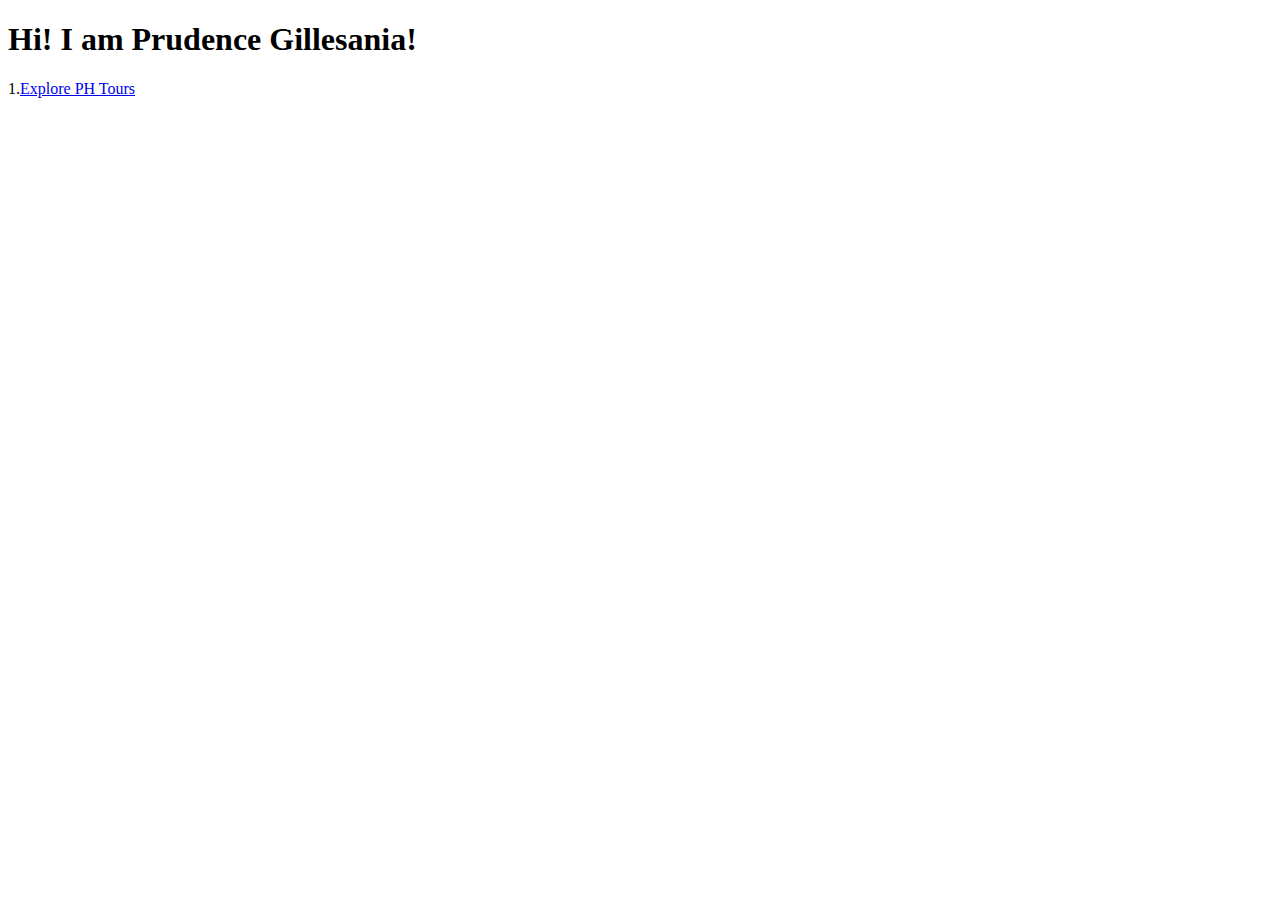
==== index.html @ de0472ee "Landing page delete2" ====
<!DOCTYPE html>
<html lang="en">
<head>
 <meta charset="UTF-8">
 <meta name="viewport" content="width=device-width, initial-scale=1.0">
 <title>My First Web Page</title>
</head>
<body>
 <h1>Hi! I am Prudence Gillesania!</h1>
 <p>1.<a href="GillesaniaExplorePHTours.html">Explore PH Tours</a></p>
</body>
</html>
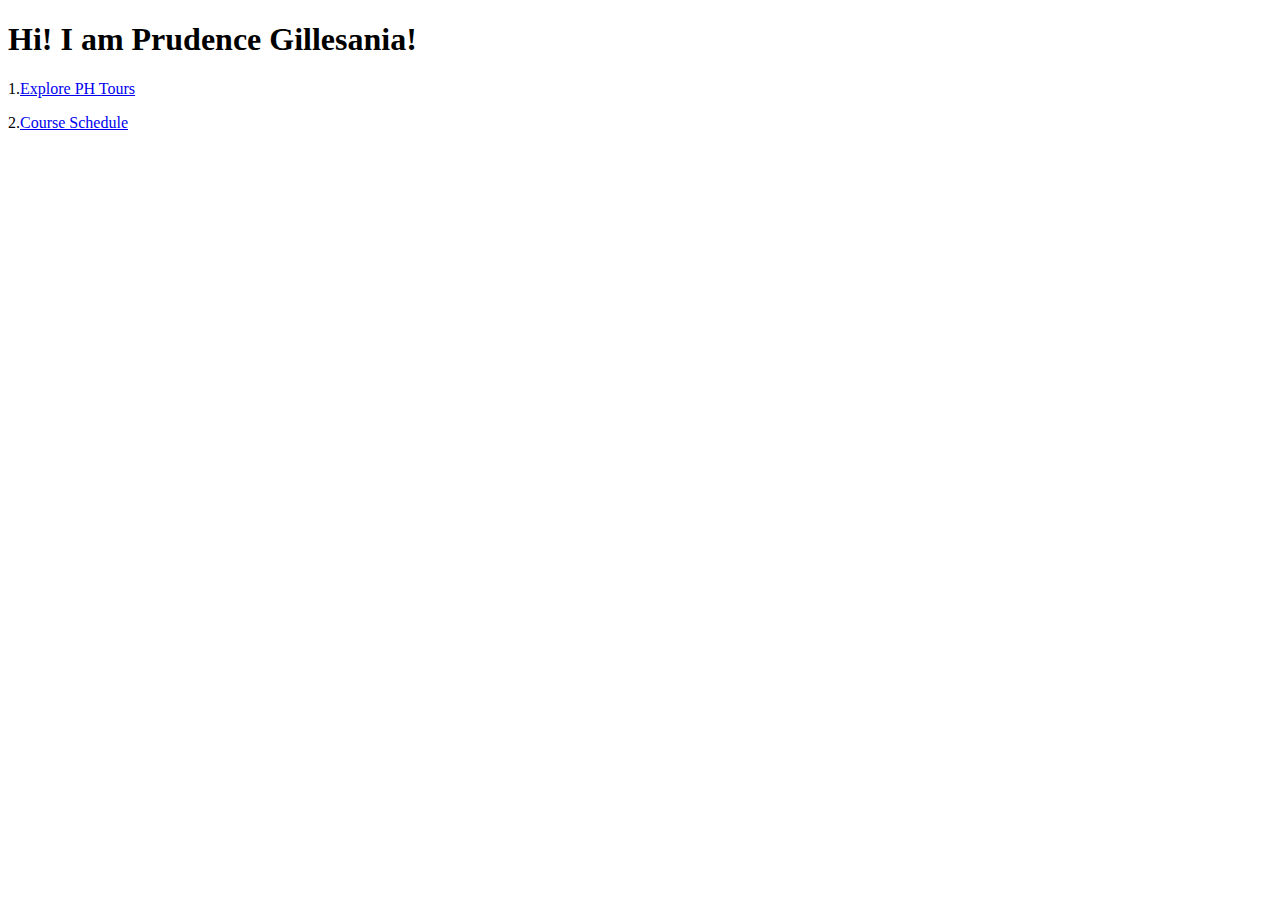
==== commit cdff9836: "with course" ====
--- a/index.html
+++ b/index.html
@@ -8,5 +8,6 @@
 <body>
  <h1>Hi! I am Prudence Gillesania!</h1>
  <p>1.<a href="GillesaniaExplorePHTours.html">Explore PH Tours</a></p>
+ <p>2.<a href="GillesaniaCourseSchedule.html">Course Schedule</a></p>
 </body>
 </html>
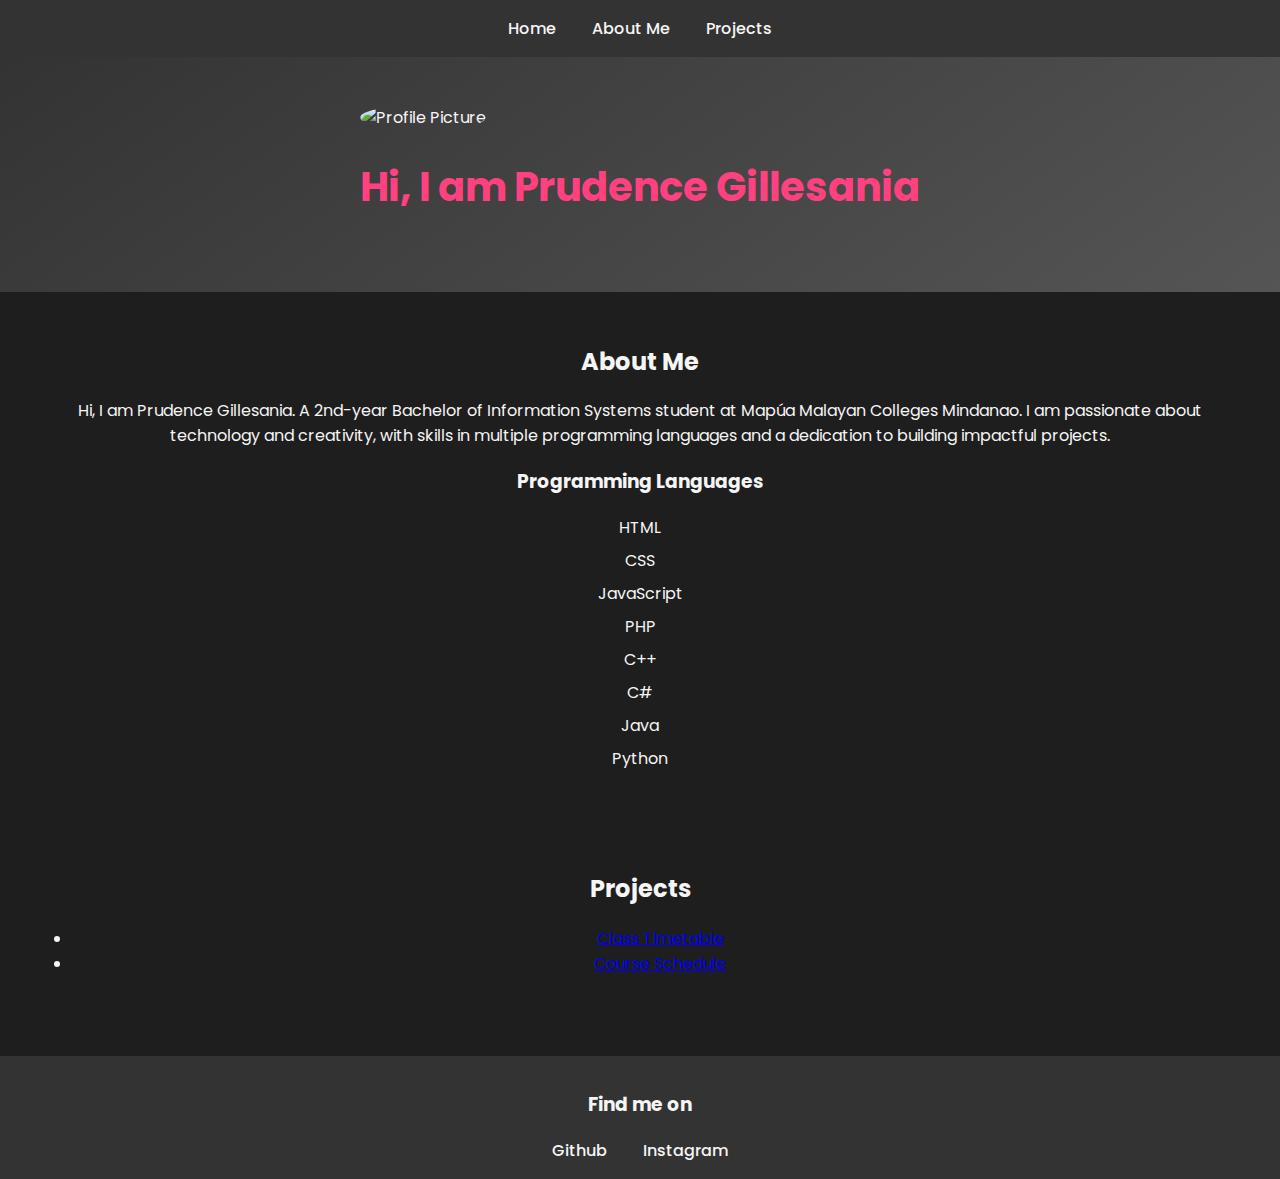
==== commit 716ef087: "Portfolio" ====
--- a/index.html
+++ b/index.html
@@ -1,13 +1,60 @@
 <!DOCTYPE html>
 <html lang="en">
 <head>
- <meta charset="UTF-8">
- <meta name="viewport" content="width=device-width, initial-scale=1.0">
- <title>My First Web Page</title>
+    <meta charset="UTF-8">
+    <meta name="viewport" content="width=device-width, initial-scale=1.0">
+    <title>Prudence Gillesania - Portfolio</title>
+    <link rel="stylesheet" href="styles.css">
+    <link rel="preconnect" href="https://fonts.googleapis.com">
+    <link rel="preconnect" href="https://fonts.gstatic.com" crossorigin>
+    <link href="https://fonts.googleapis.com/css2?family=Poppins:wght@300;500;700&display=swap" rel="stylesheet">
 </head>
 <body>
- <h1>Hi! I am Prudence Gillesania!</h1>
- <p>1.<a href="GillesaniaExplorePHTours.html">Explore PH Tours</a></p>
- <p>2.<a href="GillesaniaCourseSchedule.html">Course Schedule</a></p>
+    <nav>
+        <ul>
+            <li><a href="#home">Home</a></li>
+            <li><a href="#about">About Me</a></li>
+            <li><a href="#projects">Projects</a></li>
+        </ul>
+    </nav>
+
+    <header id="home">
+        <div class="header-content">
+            <img src="./downloads/prue pic.jpg" alt="Profile Picture">
+            <h1>Hi, I am Prudence Gillesania</h1>
+        </div>
+    </header>
+
+    <section id="about">
+        <h2>About Me</h2>
+        <p>Hi, I am Prudence Gillesania. A 2nd-year Bachelor of Information Systems student at Mapúa Malayan Colleges Mindanao. I am passionate about technology and creativity, with skills in multiple programming languages and a dedication to building impactful projects.</p>
+        <div class="skills">
+            <h3>Programming Languages</h3>
+            <ul>
+                <li>HTML</li>
+                <li>CSS</li>
+                <li>JavaScript</li>
+                <li>PHP</li>
+                <li>C++</li>
+                <li>C#</li>
+                <li>Java</li>
+                <li>Python</li>
+            </ul>
+        </div>
+    </section>
+
+    <section id="projects">
+        <h2>Projects</h2>
+        <ul>
+            <li><a href="./timetable.html">Class Timetable</a></li>
+            <li><a href="GillesaniaCourseSchedule.html">Course Schedule</a></li>
+        </ul>
+    </section>
+
+    <footer>
+        <h3>Find me on</h3>
+        <a href="https://github.com/prueGill" target="_blank">Github</a>
+        <a href="https://instagram.com/prueeeeeeee" target="_blank">Instagram</a>
+    </footer>
 </body>
 </html>
--- a/styles.css
+++ b/styles.css
@@ -0,0 +1,87 @@
+body {
+    font-family: 'Poppins', sans-serif;
+    margin: 0;
+    padding: 0;
+    background-color: #1e1e1e;
+    color: #f5f5f5;
+}
+
+nav {
+    background-color: #333;
+    padding: 1rem;
+    text-align: center;
+}
+
+nav ul {
+    list-style: none;
+    margin: 0;
+    padding: 0;
+}
+
+nav ul li {
+    display: inline;
+    margin: 0 1rem;
+}
+
+nav ul li a {
+    text-decoration: none;
+    color: #f5f5f5;
+    font-weight: 500;
+    transition: color 0.3s ease;
+}
+
+nav ul li a:hover {
+    color: #ff4081;
+}
+
+header {
+    display: flex;
+    align-items: center;
+    justify-content: center;
+    padding: 3rem 0;
+    background: linear-gradient(145deg, #333, #555);
+}
+
+header img {
+    width: 150px;
+    height: 150px;
+    border-radius: 50%;
+    margin-right: 2rem;
+}
+
+header h1 {
+    font-size: 2.5rem;
+    color: #ff4081;
+}
+
+section {
+    padding: 2rem;
+    text-align: center;
+}
+
+.skills ul {
+    list-style: none;
+    padding: 0;
+}
+
+.skills li {
+    margin: 0.5rem 0;
+}
+
+footer {
+    background-color: #333;
+    padding: 1rem;
+    text-align: center;
+    margin-top: 2rem;
+}
+
+footer a {
+    margin: 0 1rem;
+    text-decoration: none;
+    color: #f5f5f5;
+    font-weight: 500;
+}
+
+footer a:hover {
+    color: #ff4081;
+}
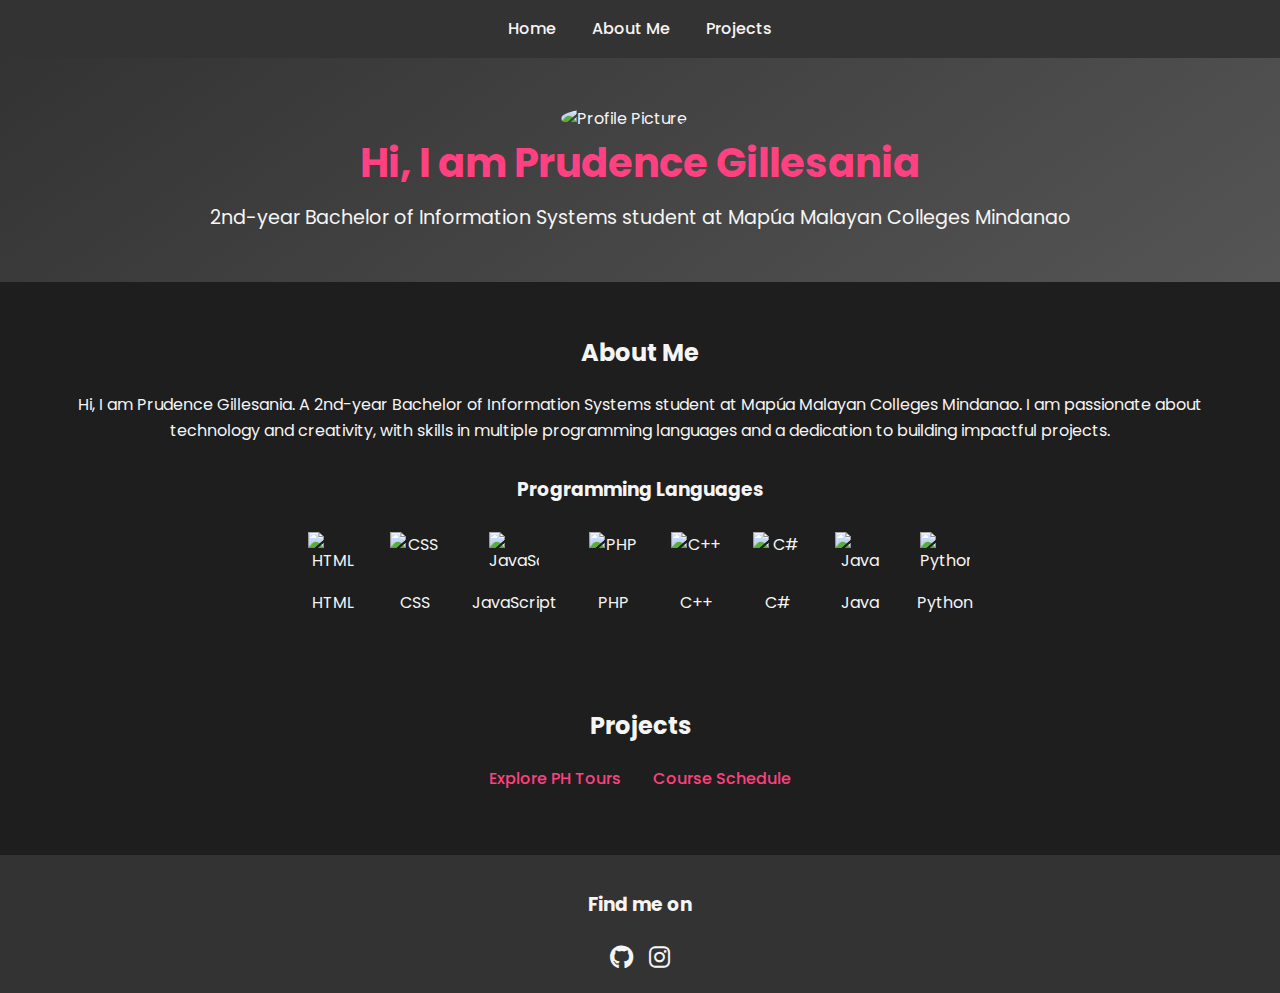
==== commit 6ebcb5f1: "CHANGES" ====
--- a/index.html
+++ b/index.html
@@ -8,6 +8,7 @@
     <link rel="preconnect" href="https://fonts.googleapis.com">
     <link rel="preconnect" href="https://fonts.gstatic.com" crossorigin>
     <link href="https://fonts.googleapis.com/css2?family=Poppins:wght@300;500;700&display=swap" rel="stylesheet">
+    <link rel="stylesheet" href="https://cdnjs.cloudflare.com/ajax/libs/font-awesome/6.0.0-beta3/css/all.min.css">
 </head>
 <body>
     <nav>
@@ -20,8 +21,9 @@
 
     <header id="home">
         <div class="header-content">
-            <img src="./downloads/prue pic.jpg" alt="Profile Picture">
+            <img src="C:\Users\Prudence Gillesania\Downloads\portfolio icons/prue pic.jpg" alt="Profile Picture">
             <h1>Hi, I am Prudence Gillesania</h1>
+            <p>2nd-year Bachelor of Information Systems student at Mapúa Malayan Colleges Mindanao</p>
         </div>
     </header>
 
@@ -30,31 +32,61 @@
         <p>Hi, I am Prudence Gillesania. A 2nd-year Bachelor of Information Systems student at Mapúa Malayan Colleges Mindanao. I am passionate about technology and creativity, with skills in multiple programming languages and a dedication to building impactful projects.</p>
         <div class="skills">
             <h3>Programming Languages</h3>
-            <ul>
-                <li>HTML</li>
-                <li>CSS</li>
-                <li>JavaScript</li>
-                <li>PHP</li>
-                <li>C++</li>
-                <li>C#</li>
-                <li>Java</li>
-                <li>Python</li>
-            </ul>
+            <div class="skills-icons">
+                <div class="skill-item">
+                    <img src="C:\Users\Prudence Gillesania\Downloads\portfolio icons/HTML_icon.png" alt="HTML">
+                    <span>HTML</span>
+                </div>
+                <div class="skill-item">
+                    <img src="C:\Users\Prudence Gillesania\Downloads\portfolio icons/CSS_icon.png" alt="CSS">
+                    <span>CSS</span>
+                </div>
+                <div class="skill-item">
+                    <img src="C:\Users\Prudence Gillesania\Downloads\portfolio icons/JS_icon.png" alt="JavaScript">
+                    <span>JavaScript</span>
+                </div>
+                <div class="skill-item">
+                    <img src="C:\Users\Prudence Gillesania\Downloads\portfolio icons/PHP_icon.png" alt="PHP">
+                    <span>PHP</span>
+                </div>
+                <div class="skill-item">
+                    <img src="C:\Users\Prudence Gillesania\Downloads\portfolio icons/C++_icon.png" alt="C++">
+                    <span>C++</span>
+                </div>
+                <div class="skill-item">
+                    <img src="C:\Users\Prudence Gillesania\Downloads\portfolio icons/C#_icon.png" alt="C#">
+                    <span>C#</span>
+                </div>
+                <div class="skill-item">
+                    <img src="C:\Users\Prudence Gillesania\Downloads\portfolio icons/JAVA_icon.png" alt="Java">
+                    <span>Java</span>
+                </div>
+                <div class="skill-item">
+                    <img src="C:\Users\Prudence Gillesania\Downloads\portfolio icons/PYTHON_icon.png" alt="Python">
+                    <span>Python</span>
+                </div>
+            </div>
         </div>
     </section>
 
     <section id="projects">
         <h2>Projects</h2>
-        <ul>
-            <li><a href="./timetable.html">Class Timetable</a></li>
-            <li><a href="GillesaniaCourseSchedule.html">Course Schedule</a></li>
-        </ul>
+        <div class="project-list">
+            <div class="project-item">
+                <a href="GillesaniaExplorePHTours.html">Explore PH Tours</a>
+            </div>
+            <div class="project-item">
+                <a href="GillesaniaCourseSchedule.html">Course Schedule</a>
+            </div>
+        </div>
     </section>
 
     <footer>
         <h3>Find me on</h3>
-        <a href="https://github.com/prueGill" target="_blank">Github</a>
-        <a href="https://instagram.com/prueeeeeeee" target="_blank">Instagram</a>
+        <div class="social-icons">
+            <a href="https://github.com/prueGill" target="_blank"><i class="fab fa-github"></i></a>
+            <a href="https://instagram.com/prueeeeeeee" target="_blank"><i class="fab fa-instagram"></i></a>
+        </div>
     </footer>
 </body>
-</html>
+</html>--- a/styles.css
+++ b/styles.css
@@ -4,12 +4,16 @@
     padding: 0;
     background-color: #1e1e1e;
     color: #f5f5f5;
+    line-height: 1.6;
 }
 
 nav {
     background-color: #333;
     padding: 1rem;
     text-align: center;
+    position: sticky;
+    top: 0;
+    z-index: 1000;
 }
 
 nav ul {
@@ -40,6 +44,7 @@
     justify-content: center;
     padding: 3rem 0;
     background: linear-gradient(145deg, #333, #555);
+    text-align: center;
 }
 
 header img {
@@ -52,6 +57,13 @@
 header h1 {
     font-size: 2.5rem;
     color: #ff4081;
+    margin: 0;
+}
+
+header p {
+    font-size: 1.2rem;
+    color: #f5f5f5;
+    margin: 0.5rem 0 0;
 }
 
 section {
@@ -59,13 +71,47 @@
     text-align: center;
 }
 
-.skills ul {
-    list-style: none;
-    padding: 0;
+.skills {
+    margin-top: 2rem;
 }
 
-.skills li {
-    margin: 0.5rem 0;
+.skills-icons {
+    display: flex;
+    justify-content: center;
+    flex-wrap: wrap;
+    gap: 1rem;
+    margin-top: 1rem;
+}
+
+.skill-item {
+    display: flex;
+    flex-direction: column;
+    align-items: center;
+    margin: 0.5rem;
+}
+
+.skill-item img {
+    width: 50px;
+    height: 50px;
+    margin-bottom: 0.5rem;
+}
+
+.project-list {
+    display: flex;
+    justify-content: center;
+    gap: 2rem;
+    margin-top: 1rem;
+}
+
+.project-item a {
+    text-decoration: none;
+    color: #ff4081;
+    font-weight: 500;
+    transition: color 0.3s ease;
+}
+
+.project-item a:hover {
+    color: #f5f5f5;
 }
 
 footer {
@@ -75,13 +121,19 @@
     margin-top: 2rem;
 }
 
-footer a {
-    margin: 0 1rem;
-    text-decoration: none;
-    color: #f5f5f5;
-    font-weight: 500;
+.social-icons {
+    display: flex;
+    justify-content: center;
+    gap: 1rem;
+    margin-top: 1rem;
 }
 
-footer a:hover {
+.social-icons a {
+    color: #f5f5f5;
+    font-size: 1.5rem;
+    transition: color 0.3s ease;
+}
+
+.social-icons a:hover {
     color: #ff4081;
-}
+}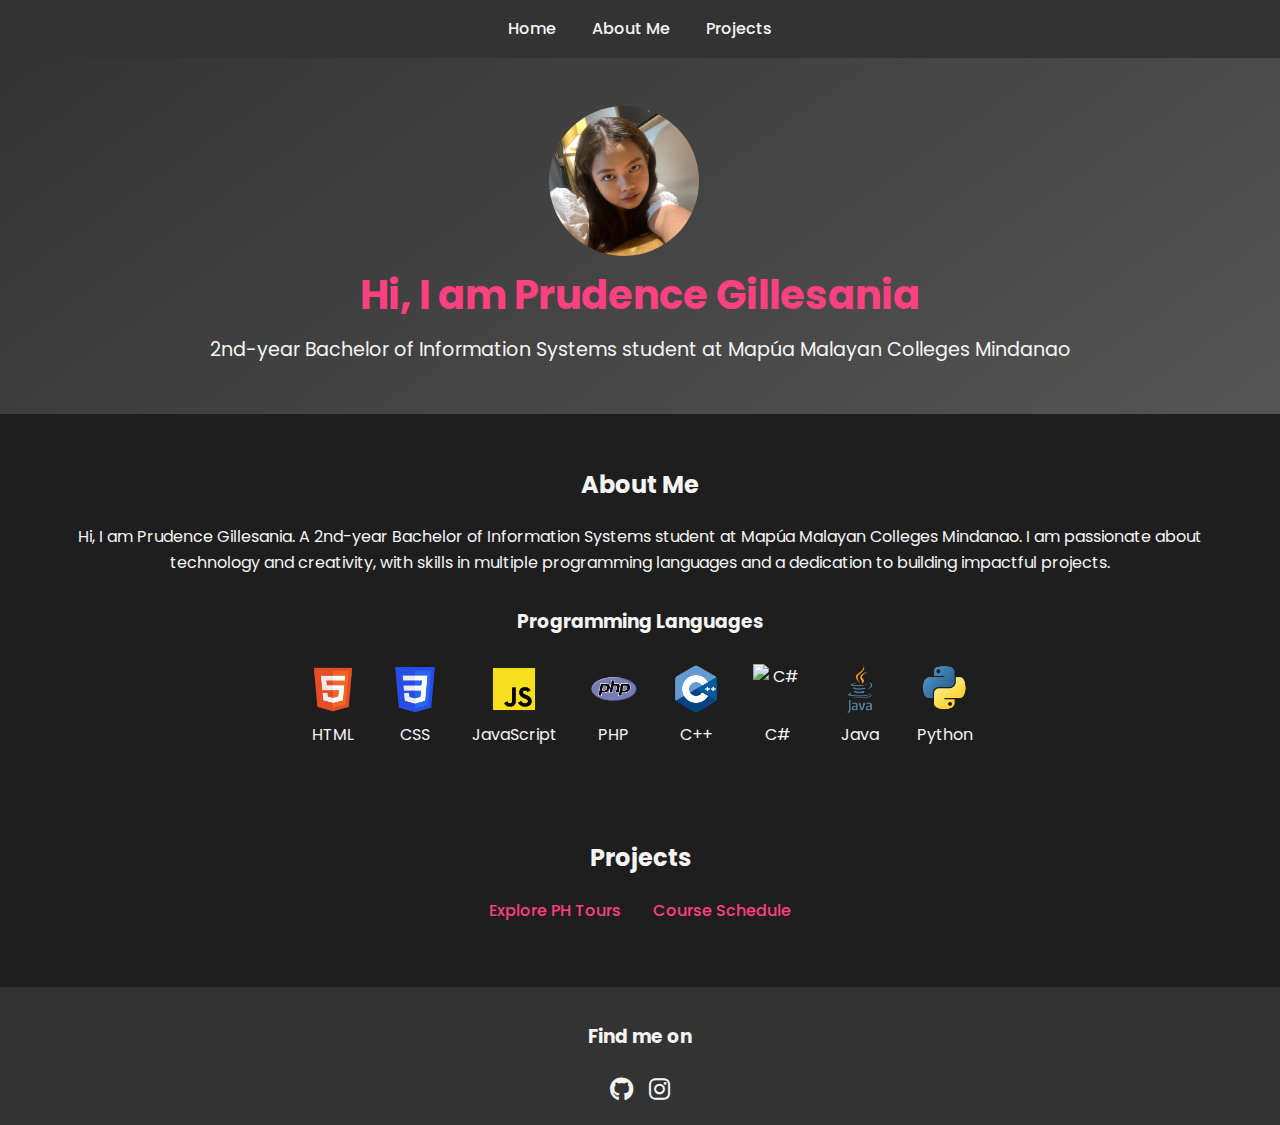
==== commit d5b16273: "CHANGES" ====
--- a/index.html
+++ b/index.html
@@ -21,7 +21,7 @@
 
     <header id="home">
         <div class="header-content">
-            <img src="C:\Users\Prudence Gillesania\Downloads\portfolio icons/prue pic.jpg" alt="Profile Picture">
+            <img src="./images/prue pic.jpg" alt="Profile Picture">
             <h1>Hi, I am Prudence Gillesania</h1>
             <p>2nd-year Bachelor of Information Systems student at Mapúa Malayan Colleges Mindanao</p>
         </div>
@@ -34,35 +34,35 @@
             <h3>Programming Languages</h3>
             <div class="skills-icons">
                 <div class="skill-item">
-                    <img src="C:\Users\Prudence Gillesania\Downloads\portfolio icons/HTML_icon.png" alt="HTML">
+                    <img src="./images/HTML_icon.png" alt="HTML">
                     <span>HTML</span>
                 </div>
                 <div class="skill-item">
-                    <img src="C:\Users\Prudence Gillesania\Downloads\portfolio icons/CSS_icon.png" alt="CSS">
+                    <img src="./images/CSS_icon.png" alt="CSS">
                     <span>CSS</span>
                 </div>
                 <div class="skill-item">
-                    <img src="C:\Users\Prudence Gillesania\Downloads\portfolio icons/JS_icon.png" alt="JavaScript">
+                    <img src="./images/JS_icon.png" alt="JavaScript">
                     <span>JavaScript</span>
                 </div>
                 <div class="skill-item">
-                    <img src="C:\Users\Prudence Gillesania\Downloads\portfolio icons/PHP_icon.png" alt="PHP">
+                    <img src="./images/PHP_icon.png" alt="PHP">
                     <span>PHP</span>
                 </div>
                 <div class="skill-item">
-                    <img src="C:\Users\Prudence Gillesania\Downloads\portfolio icons/C++_icon.png" alt="C++">
+                    <img src="./images/C++_icon.png" alt="C++">
                     <span>C++</span>
                 </div>
                 <div class="skill-item">
-                    <img src="C:\Users\Prudence Gillesania\Downloads\portfolio icons/C#_icon.png" alt="C#">
+                    <img src="./images/C#_icon.png" alt="C#">
                     <span>C#</span>
                 </div>
                 <div class="skill-item">
-                    <img src="C:\Users\Prudence Gillesania\Downloads\portfolio icons/JAVA_icon.png" alt="Java">
+                    <img src="./images/JAVA_icon.png" alt="Java">
                     <span>Java</span>
                 </div>
                 <div class="skill-item">
-                    <img src="C:\Users\Prudence Gillesania\Downloads\portfolio icons/PYTHON_icon.png" alt="Python">
+                    <img src="./images/PYTHON_icon.png" alt="Python">
                     <span>Python</span>
                 </div>
             </div>
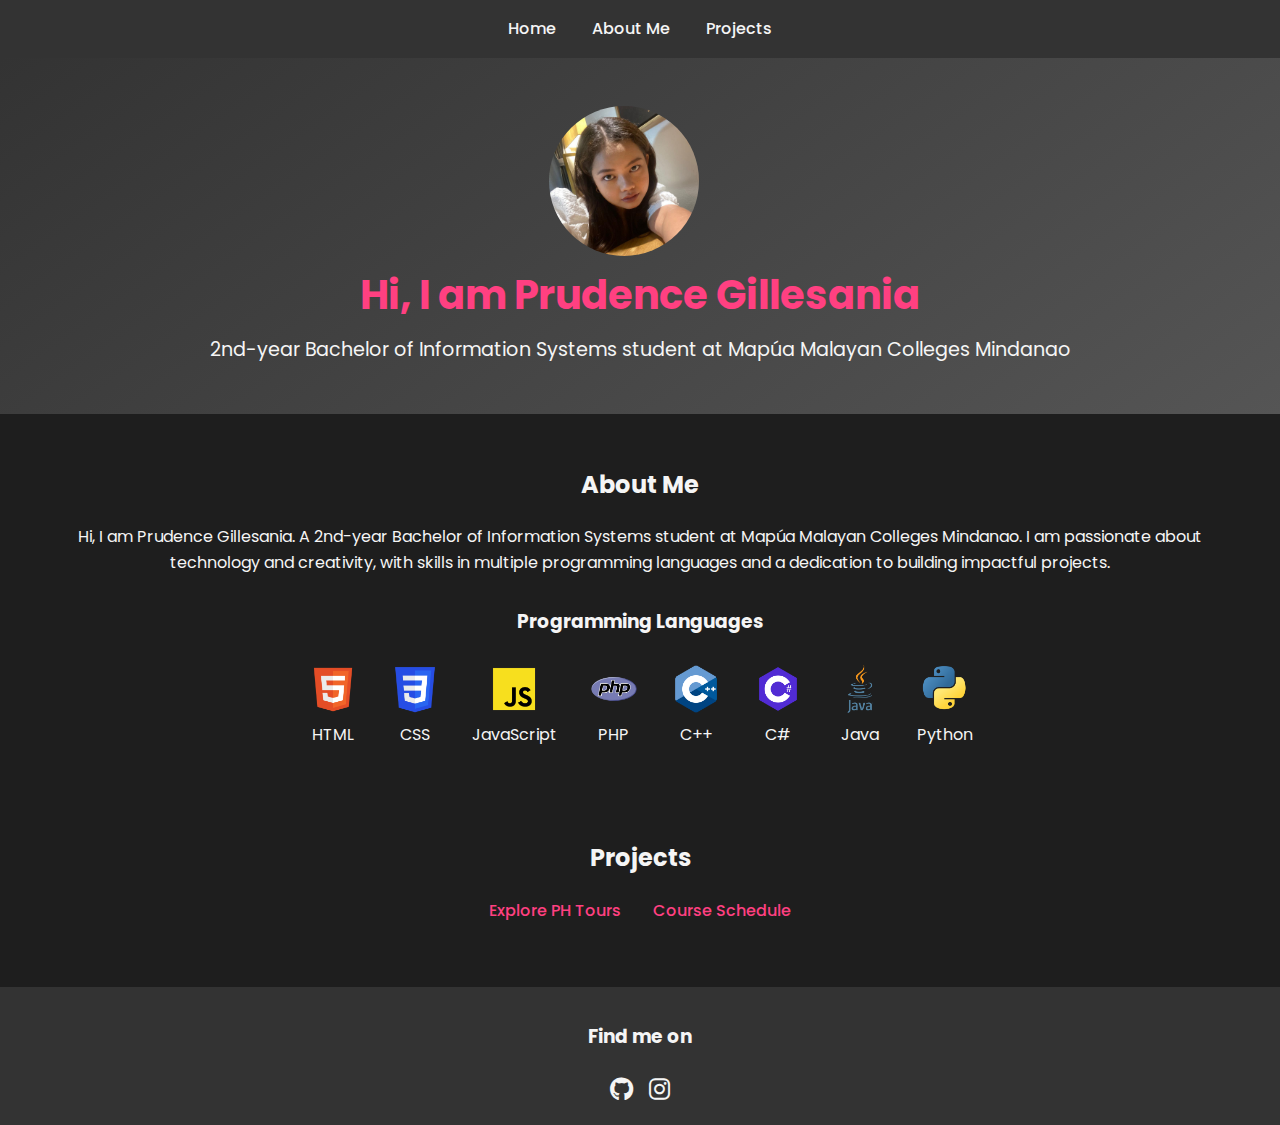
==== commit 78c89026: "CHANGE CSHARP" ====
--- a/index.html
+++ b/index.html
@@ -54,7 +54,7 @@
                     <span>C++</span>
                 </div>
                 <div class="skill-item">
-                    <img src="./images/C#_icon.png" alt="C#">
+                    <img src="./images/CSHARP_icon.png" alt="C#">
                     <span>C#</span>
                 </div>
                 <div class="skill-item">
